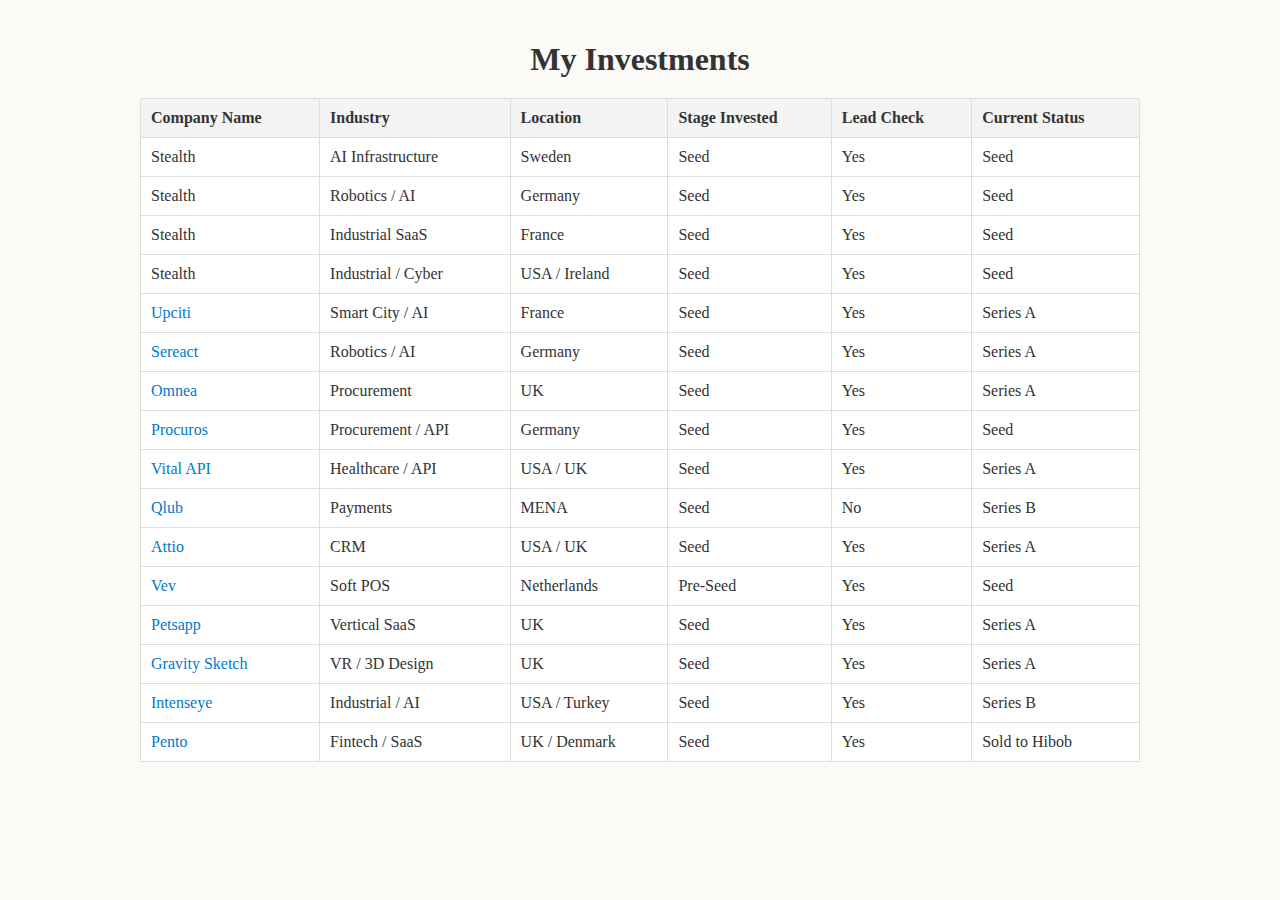
==== investments.html @ 096b0974 "adding investments page" ====
<!DOCTYPE html>
<html lang="en">
<head>
    <meta charset="UTF-8">
    <meta name="viewport" content="width=device-width, initial-scale=1.0">
    <title>Investments</title>
    <style>
        /* General styles */
        body {
            background-color: #fbfaf7;
            color: #333;
            font-family: 'Georgia', serif;
            margin: 0;
            padding: 20px;
            text-align: center;
        }

        h1 {
            font-size: 2rem;
            margin-bottom: 20px;
        }

        table {
            width: 100%;
            max-width: 1000px;
            margin: 0 auto;
            border-collapse: collapse;
            background: white;
            text-align: left;
        }

        th, td {
            padding: 10px;
            border: 1px solid #ddd;
        }

        th {
            background-color: #f4f4f4;
            font-weight: bold;
        }

        a {
            color: #007acc;
            text-decoration: none;
        }

        a:hover {
            text-decoration: underline;
        }
    </style>
</head>
<body>
    <h1>My Investments</h1>
    <table>
        <thead>
            <tr>
                <th>Company Name</th>
                <th>Industry</th>
                <th>Location</th>
                <th>Stage Invested</th>
                <th>Lead Check</th>
                <th>Current Status</th>
            </tr>
        </thead>
        <tbody>
            <tr>
                <td>Stealth</td>
                <td>AI Infrastructure</td>
                <td>Sweden</td>
                <td>Seed</td>
                <td>Yes</td>
                <td>Seed</td>
            </tr>
            <tr>
                <td>Stealth</td>
                <td>Robotics / AI</td>
                <td>Germany</td>
                <td>Seed</td>
                <td>Yes</td>
                <td>Seed</td>
            </tr>
            <tr>
                <td>Stealth</td>
                <td>Industrial SaaS</td>
                <td>France</td>
                <td>Seed</td>
                <td>Yes</td>
                <td>Seed</td>
            </tr>
            <tr>
                <td>Stealth</td>
                <td>Industrial / Cyber</td>
                <td>USA / Ireland</td>
                <td>Seed</td>
                <td>Yes</td>
                <td>Seed</td>
            </tr>
            <tr>
                <td><a href="http://www.upciti.fr" target="_blank">Upciti</a></td>
                <td>Smart City / AI</td>
                <td>France</td>
                <td>Seed</td>
                <td>Yes</td>
                <td>Series A</td>
            </tr>
            <tr>
                <td><a href="https://www.sereact.ai" target="_blank">Sereact</a></td>
                <td>Robotics / AI</td>
                <td>Germany</td>
                <td>Seed</td>
                <td>Yes</td>
                <td>Series A</td>
            </tr>
            <tr>
                <td><a href="https://www.omnea.co" target="_blank">Omnea</a></td>
                <td>Procurement</td>
                <td>UK</td>
                <td>Seed</td>
                <td>Yes</td>
                <td>Series A</td>
            </tr>
            <tr>
                <td><a href="https://www.procuros.io" target="_blank">Procuros</a></td>
                <td>Procurement / API</td>
                <td>Germany</td>
                <td>Seed</td>
                <td>Yes</td>
                <td>Seed</td>
            </tr>
            <tr>
                <td><a href="http://www.tryvital.io" target="_blank">Vital API</a></td>
                <td>Healthcare / API</td>
                <td>USA / UK</td>
                <td>Seed</td>
                <td>Yes</td>
                <td>Series A</td>
            </tr>
            <tr>
                <td><a href="https://qlub.io" target="_blank">Qlub</a></td>
                <td>Payments</td>
                <td>MENA</td>
                <td>Seed</td>
                <td>No</td>
                <td>Series B</td>
            </tr>
            <tr>
                <td><a href="http://www.attio.com" target="_blank">Attio</a></td>
                <td>CRM</td>
                <td>USA / UK</td>
                <td>Seed</td>
                <td>Yes</td>
                <td>Series A</td>
            </tr>
            <tr>
                <td><a href="http://www.vev.co" target="_blank">Vev</a></td>
                <td>Soft POS</td>
                <td>Netherlands</td>
                <td>Pre-Seed</td>
                <td>Yes</td>
                <td>Seed</td>
            </tr>
            <tr>
                <td><a href="https://www.petsapp.com" target="_blank">Petsapp</a></td>
                <td>Vertical SaaS</td>
                <td>UK</td>
                <td>Seed</td>
                <td>Yes</td>
                <td>Series A</td>
            </tr>
            <tr>
                <td><a href="https://www.gravitysketch.com" target="_blank">Gravity Sketch</a></td>
                <td>VR / 3D Design</td>
                <td>UK</td>
                <td>Seed</td>
                <td>Yes</td>
                <td>Series A</td>
            </tr>
            <tr>
                <td><a href="http://www.intenseye.com" target="_blank">Intenseye</a></td>
                <td>Industrial / AI</td>
                <td>USA / Turkey</td>
                <td>Seed</td>
                <td>Yes</td>
                <td>Series B</td>
            </tr>
            <tr>
                <td><a href="http://www.pento.io" target="_blank">Pento</a></td>
                <td>Fintech / SaaS</td>
                <td>UK / Denmark</td>
                <td>Seed</td>
                <td>Yes</td>
                <td>Sold to Hibob</td>
            </tr>
        </tbody>
    </table>
</body>
</html>
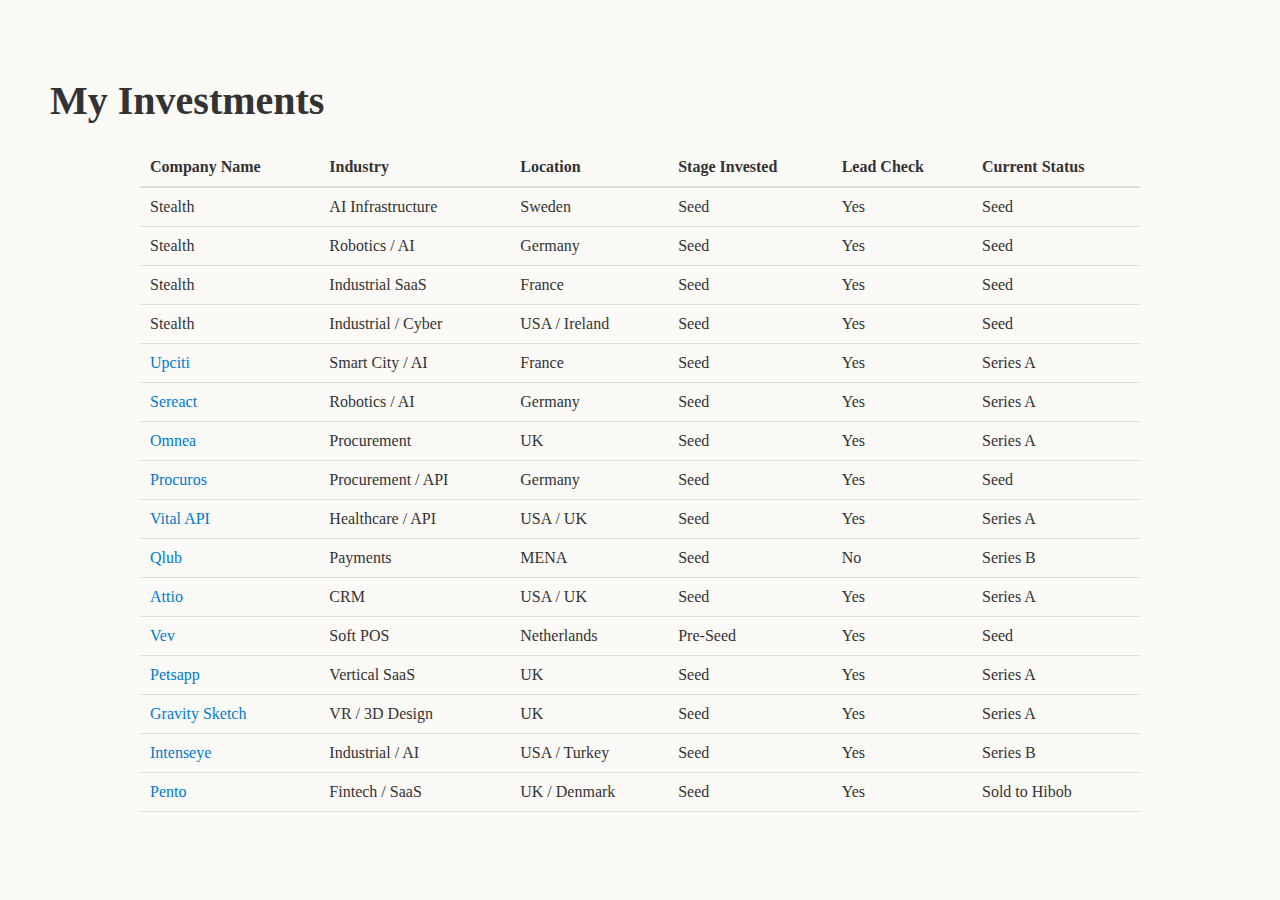
==== commit 7cbb3ddd: "aligning with new design" ====
--- a/investments.html
+++ b/investments.html
@@ -5,42 +5,42 @@
     <meta name="viewport" content="width=device-width, initial-scale=1.0">
     <title>Investments</title>
     <style>
-        /* General styles */
+        /* General styling */
         body {
-            background-color: #fbfaf7;
-            color: #333;
-            font-family: 'Georgia', serif;
+            background-color: #fbfaf7; /* Light beige background */
+            color: #333; /* Dark text */
+            font-family: 'Times New Roman', serif; /* Matching font */
             margin: 0;
-            padding: 20px;
-            text-align: center;
+            padding: 50px; /* Add padding around the content */
         }
 
         h1 {
-            font-size: 2rem;
-            margin-bottom: 20px;
+            font-size: 2.5rem;
+            margin-bottom: 1.5rem;
+            text-align: left; /* Align header text to the left */
         }
 
         table {
             width: 100%;
-            max-width: 1000px;
-            margin: 0 auto;
-            border-collapse: collapse;
-            background: white;
-            text-align: left;
+            max-width: 1000px; /* Restrict table width */
+            margin: 0 auto; /* Center the table */
+            border-collapse: collapse; /* Remove spacing between cells */
+            background-color: #fbfaf7; /* Same as the background */
         }
 
         th, td {
-            padding: 10px;
-            border: 1px solid #ddd;
+            text-align: left;
+            padding: 10px; /* Add some spacing inside cells */
+            border-bottom: 1px solid #ddd; /* Light border for rows */
         }
 
         th {
-            background-color: #f4f4f4;
-            font-weight: bold;
+            font-weight: bold; /* Bold headers */
+            border-bottom: 2px solid #ddd; /* Slightly thicker border for headers */
         }
 
         a {
-            color: #007acc;
+            color: #007acc; /* Same blue as links on the About page */
             text-decoration: none;
         }
 
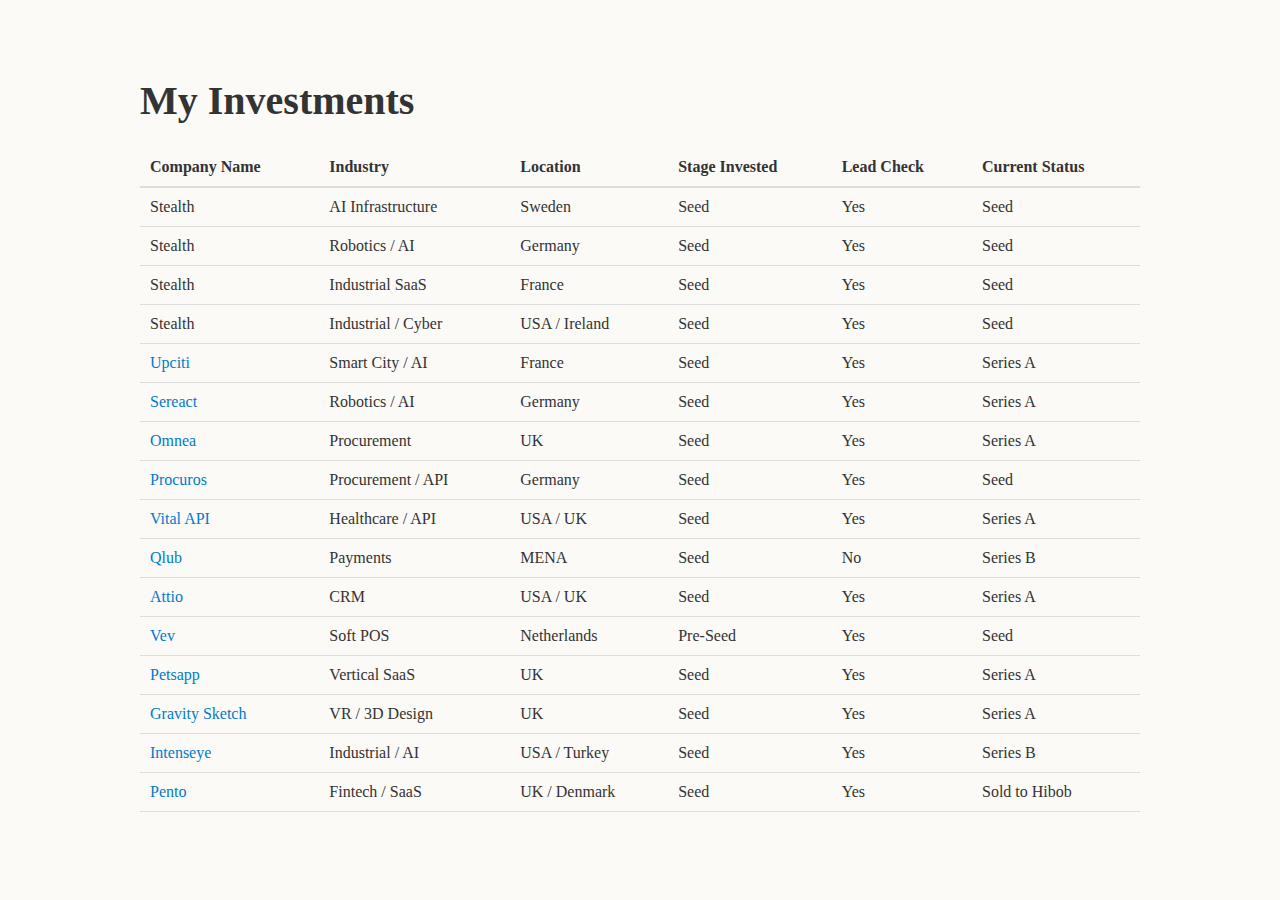
==== commit 8ae3d2fd: "new fix" ====
--- a/investments.html
+++ b/investments.html
@@ -23,7 +23,7 @@
         table {
             width: 100%;
             max-width: 1000px; /* Restrict table width */
-            margin: 0 auto; /* Center the table */
+            margin: 0; /* Remove auto-centering */
             border-collapse: collapse; /* Remove spacing between cells */
             background-color: #fbfaf7; /* Same as the background */
         }
@@ -47,151 +47,159 @@
         a:hover {
             text-decoration: underline;
         }
+
+        .content {
+            max-width: 1000px; /* Keep the content width consistent */
+            margin: 0 auto; /* Center the content within the page */
+            text-align: left; /* Align all content to the left */
+        }
     </style>
 </head>
 <body>
-    <h1>My Investments</h1>
-    <table>
-        <thead>
-            <tr>
-                <th>Company Name</th>
-                <th>Industry</th>
-                <th>Location</th>
-                <th>Stage Invested</th>
-                <th>Lead Check</th>
-                <th>Current Status</th>
-            </tr>
-        </thead>
-        <tbody>
-            <tr>
-                <td>Stealth</td>
-                <td>AI Infrastructure</td>
-                <td>Sweden</td>
-                <td>Seed</td>
-                <td>Yes</td>
-                <td>Seed</td>
-            </tr>
-            <tr>
-                <td>Stealth</td>
-                <td>Robotics / AI</td>
-                <td>Germany</td>
-                <td>Seed</td>
-                <td>Yes</td>
-                <td>Seed</td>
-            </tr>
-            <tr>
-                <td>Stealth</td>
-                <td>Industrial SaaS</td>
-                <td>France</td>
-                <td>Seed</td>
-                <td>Yes</td>
-                <td>Seed</td>
-            </tr>
-            <tr>
-                <td>Stealth</td>
-                <td>Industrial / Cyber</td>
-                <td>USA / Ireland</td>
-                <td>Seed</td>
-                <td>Yes</td>
-                <td>Seed</td>
-            </tr>
-            <tr>
-                <td><a href="http://www.upciti.fr" target="_blank">Upciti</a></td>
-                <td>Smart City / AI</td>
-                <td>France</td>
-                <td>Seed</td>
-                <td>Yes</td>
-                <td>Series A</td>
-            </tr>
-            <tr>
-                <td><a href="https://www.sereact.ai" target="_blank">Sereact</a></td>
-                <td>Robotics / AI</td>
-                <td>Germany</td>
-                <td>Seed</td>
-                <td>Yes</td>
-                <td>Series A</td>
-            </tr>
-            <tr>
-                <td><a href="https://www.omnea.co" target="_blank">Omnea</a></td>
-                <td>Procurement</td>
-                <td>UK</td>
-                <td>Seed</td>
-                <td>Yes</td>
-                <td>Series A</td>
-            </tr>
-            <tr>
-                <td><a href="https://www.procuros.io" target="_blank">Procuros</a></td>
-                <td>Procurement / API</td>
-                <td>Germany</td>
-                <td>Seed</td>
-                <td>Yes</td>
-                <td>Seed</td>
-            </tr>
-            <tr>
-                <td><a href="http://www.tryvital.io" target="_blank">Vital API</a></td>
-                <td>Healthcare / API</td>
-                <td>USA / UK</td>
-                <td>Seed</td>
-                <td>Yes</td>
-                <td>Series A</td>
-            </tr>
-            <tr>
-                <td><a href="https://qlub.io" target="_blank">Qlub</a></td>
-                <td>Payments</td>
-                <td>MENA</td>
-                <td>Seed</td>
-                <td>No</td>
-                <td>Series B</td>
-            </tr>
-            <tr>
-                <td><a href="http://www.attio.com" target="_blank">Attio</a></td>
-                <td>CRM</td>
-                <td>USA / UK</td>
-                <td>Seed</td>
-                <td>Yes</td>
-                <td>Series A</td>
-            </tr>
-            <tr>
-                <td><a href="http://www.vev.co" target="_blank">Vev</a></td>
-                <td>Soft POS</td>
-                <td>Netherlands</td>
-                <td>Pre-Seed</td>
-                <td>Yes</td>
-                <td>Seed</td>
-            </tr>
-            <tr>
-                <td><a href="https://www.petsapp.com" target="_blank">Petsapp</a></td>
-                <td>Vertical SaaS</td>
-                <td>UK</td>
-                <td>Seed</td>
-                <td>Yes</td>
-                <td>Series A</td>
-            </tr>
-            <tr>
-                <td><a href="https://www.gravitysketch.com" target="_blank">Gravity Sketch</a></td>
-                <td>VR / 3D Design</td>
-                <td>UK</td>
-                <td>Seed</td>
-                <td>Yes</td>
-                <td>Series A</td>
-            </tr>
-            <tr>
-                <td><a href="http://www.intenseye.com" target="_blank">Intenseye</a></td>
-                <td>Industrial / AI</td>
-                <td>USA / Turkey</td>
-                <td>Seed</td>
-                <td>Yes</td>
-                <td>Series B</td>
-            </tr>
-            <tr>
-                <td><a href="http://www.pento.io" target="_blank">Pento</a></td>
-                <td>Fintech / SaaS</td>
-                <td>UK / Denmark</td>
-                <td>Seed</td>
-                <td>Yes</td>
-                <td>Sold to Hibob</td>
-            </tr>
-        </tbody>
-    </table>
+    <div class="content">
+        <h1>My Investments</h1>
+        <table>
+            <thead>
+                <tr>
+                    <th>Company Name</th>
+                    <th>Industry</th>
+                    <th>Location</th>
+                    <th>Stage Invested</th>
+                    <th>Lead Check</th>
+                    <th>Current Status</th>
+                </tr>
+            </thead>
+            <tbody>
+                <tr>
+                    <td>Stealth</td>
+                    <td>AI Infrastructure</td>
+                    <td>Sweden</td>
+                    <td>Seed</td>
+                    <td>Yes</td>
+                    <td>Seed</td>
+                </tr>
+                <tr>
+                    <td>Stealth</td>
+                    <td>Robotics / AI</td>
+                    <td>Germany</td>
+                    <td>Seed</td>
+                    <td>Yes</td>
+                    <td>Seed</td>
+                </tr>
+                <tr>
+                    <td>Stealth</td>
+                    <td>Industrial SaaS</td>
+                    <td>France</td>
+                    <td>Seed</td>
+                    <td>Yes</td>
+                    <td>Seed</td>
+                </tr>
+                <tr>
+                    <td>Stealth</td>
+                    <td>Industrial / Cyber</td>
+                    <td>USA / Ireland</td>
+                    <td>Seed</td>
+                    <td>Yes</td>
+                    <td>Seed</td>
+                </tr>
+                <tr>
+                    <td><a href="http://www.upciti.fr" target="_blank">Upciti</a></td>
+                    <td>Smart City / AI</td>
+                    <td>France</td>
+                    <td>Seed</td>
+                    <td>Yes</td>
+                    <td>Series A</td>
+                </tr>
+                <tr>
+                    <td><a href="https://www.sereact.ai" target="_blank">Sereact</a></td>
+                    <td>Robotics / AI</td>
+                    <td>Germany</td>
+                    <td>Seed</td>
+                    <td>Yes</td>
+                    <td>Series A</td>
+                </tr>
+                <tr>
+                    <td><a href="https://www.omnea.co" target="_blank">Omnea</a></td>
+                    <td>Procurement</td>
+                    <td>UK</td>
+                    <td>Seed</td>
+                    <td>Yes</td>
+                    <td>Series A</td>
+                </tr>
+                <tr>
+                    <td><a href="https://www.procuros.io" target="_blank">Procuros</a></td>
+                    <td>Procurement / API</td>
+                    <td>Germany</td>
+                    <td>Seed</td>
+                    <td>Yes</td>
+                    <td>Seed</td>
+                </tr>
+                <tr>
+                    <td><a href="http://www.tryvital.io" target="_blank">Vital API</a></td>
+                    <td>Healthcare / API</td>
+                    <td>USA / UK</td>
+                    <td>Seed</td>
+                    <td>Yes</td>
+                    <td>Series A</td>
+                </tr>
+                <tr>
+                    <td><a href="https://qlub.io" target="_blank">Qlub</a></td>
+                    <td>Payments</td>
+                    <td>MENA</td>
+                    <td>Seed</td>
+                    <td>No</td>
+                    <td>Series B</td>
+                </tr>
+                <tr>
+                    <td><a href="http://www.attio.com" target="_blank">Attio</a></td>
+                    <td>CRM</td>
+                    <td>USA / UK</td>
+                    <td>Seed</td>
+                    <td>Yes</td>
+                    <td>Series A</td>
+                </tr>
+                <tr>
+                    <td><a href="http://www.vev.co" target="_blank">Vev</a></td>
+                    <td>Soft POS</td>
+                    <td>Netherlands</td>
+                    <td>Pre-Seed</td>
+                    <td>Yes</td>
+                    <td>Seed</td>
+                </tr>
+                <tr>
+                    <td><a href="https://www.petsapp.com" target="_blank">Petsapp</a></td>
+                    <td>Vertical SaaS</td>
+                    <td>UK</td>
+                    <td>Seed</td>
+                    <td>Yes</td>
+                    <td>Series A</td>
+                </tr>
+                <tr>
+                    <td><a href="https://www.gravitysketch.com" target="_blank">Gravity Sketch</a></td>
+                    <td>VR / 3D Design</td>
+                    <td>UK</td>
+                    <td>Seed</td>
+                    <td>Yes</td>
+                    <td>Series A</td>
+                </tr>
+                <tr>
+                    <td><a href="http://www.intenseye.com" target="_blank">Intenseye</a></td>
+                    <td>Industrial / AI</td>
+                    <td>USA / Turkey</td>
+                    <td>Seed</td>
+                    <td>Yes</td>
+                    <td>Series B</td>
+                </tr>
+                <tr>
+                    <td><a href="http://www.pento.io" target="_blank">Pento</a></td>
+                    <td>Fintech / SaaS</td>
+                    <td>UK / Denmark</td>
+                    <td>Seed</td>
+                    <td>Yes</td>
+                    <td>Sold to Hibob</td>
+                </tr>
+            </tbody>
+        </table>
+    </div>
 </body>
 </html>
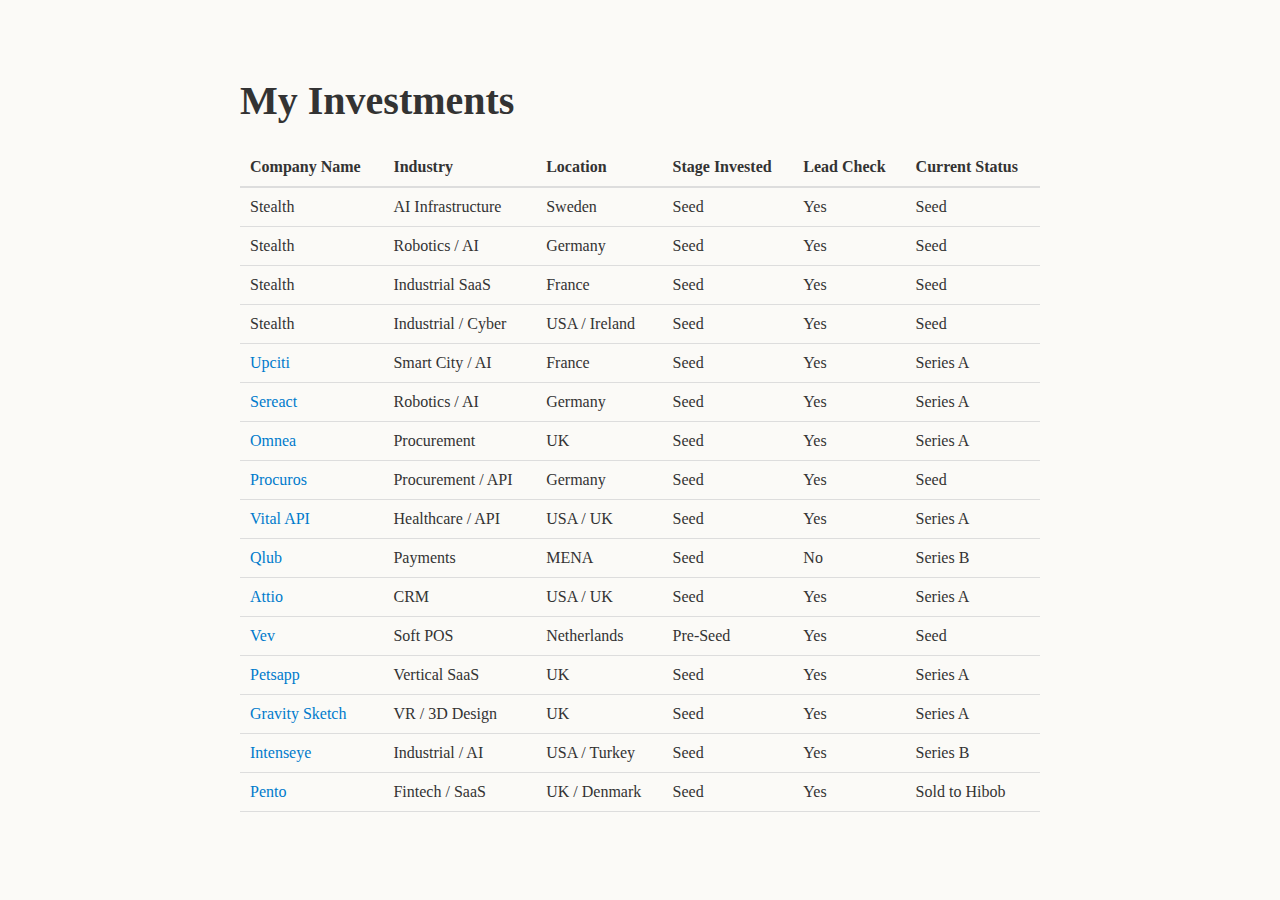
==== commit ca1c82fe: "left align fix" ====
--- a/investments.html
+++ b/investments.html
@@ -14,23 +14,26 @@
             padding: 50px; /* Add padding around the content */
         }
 
+        .container {
+            max-width: 800px; /* Match the width of the index.html layout */
+            margin: 0 auto; /* Center container within the page */
+            text-align: left; /* Align all text to the left */
+        }
+
         h1 {
             font-size: 2.5rem;
             margin-bottom: 1.5rem;
-            text-align: left; /* Align header text to the left */
         }
 
         table {
             width: 100%;
-            max-width: 1000px; /* Restrict table width */
-            margin: 0; /* Remove auto-centering */
             border-collapse: collapse; /* Remove spacing between cells */
             background-color: #fbfaf7; /* Same as the background */
         }
 
         th, td {
             text-align: left;
-            padding: 10px; /* Add some spacing inside cells */
+            padding: 10px; /* Add spacing inside cells */
             border-bottom: 1px solid #ddd; /* Light border for rows */
         }
 
@@ -47,16 +50,10 @@
         a:hover {
             text-decoration: underline;
         }
-
-        .content {
-            max-width: 1000px; /* Keep the content width consistent */
-            margin: 0 auto; /* Center the content within the page */
-            text-align: left; /* Align all content to the left */
-        }
     </style>
 </head>
 <body>
-    <div class="content">
+    <div class="container">
         <h1>My Investments</h1>
         <table>
             <thead>
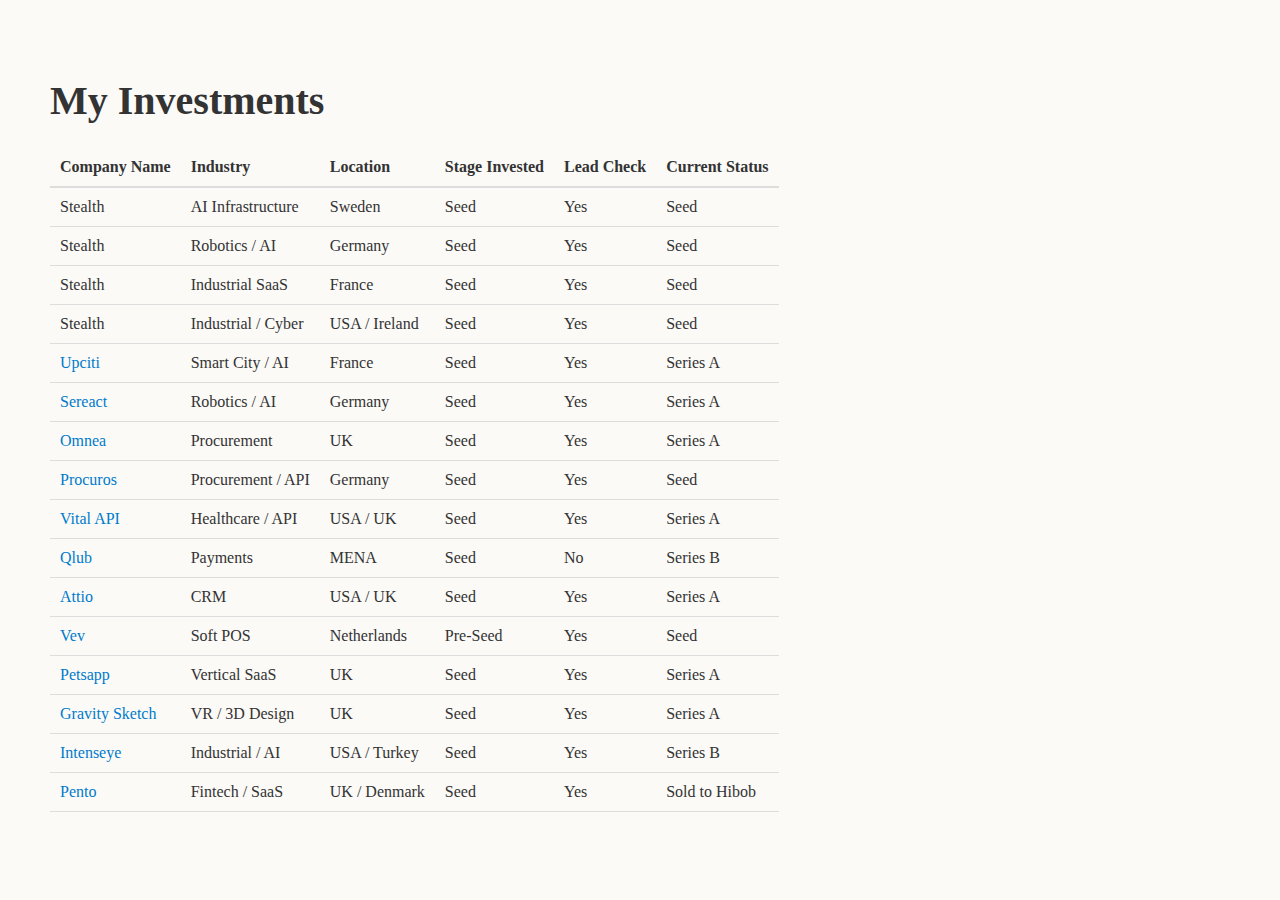
==== commit 6cf5690d: "new alignment" ====
--- a/investments.html
+++ b/investments.html
@@ -9,15 +9,19 @@
         body {
             background-color: #fbfaf7; /* Light beige background */
             color: #333; /* Dark text */
-            font-family: 'Times New Roman', serif; /* Matching font */
+            font-family: 'Times New Roman', serif; /* Match the font from index.html */
             margin: 0;
-            padding: 50px; /* Add padding around the content */
+            padding: 0;
+            display: flex;
+            justify-content: flex-start;
+            align-items: flex-start;
+            flex-direction: column; /* Stack items vertically */
+            min-height: 100vh;
         }
 
         .container {
-            max-width: 800px; /* Match the width of the index.html layout */
-            margin: 0 auto; /* Center container within the page */
-            text-align: left; /* Align all text to the left */
+            max-width: 800px; /* Match width from index.html */
+            margin: 50px; /* Consistent margin with index.html */
         }
 
         h1 {
@@ -27,7 +31,7 @@
 
         table {
             width: 100%;
-            border-collapse: collapse; /* Remove spacing between cells */
+            border-collapse: collapse; /* Remove spacing between table cells */
             background-color: #fbfaf7; /* Same as the background */
         }
 
@@ -43,7 +47,7 @@
         }
 
         a {
-            color: #007acc; /* Same blue as links on the About page */
+            color: #007acc; /* Same link color as index.html */
             text-decoration: none;
         }
 
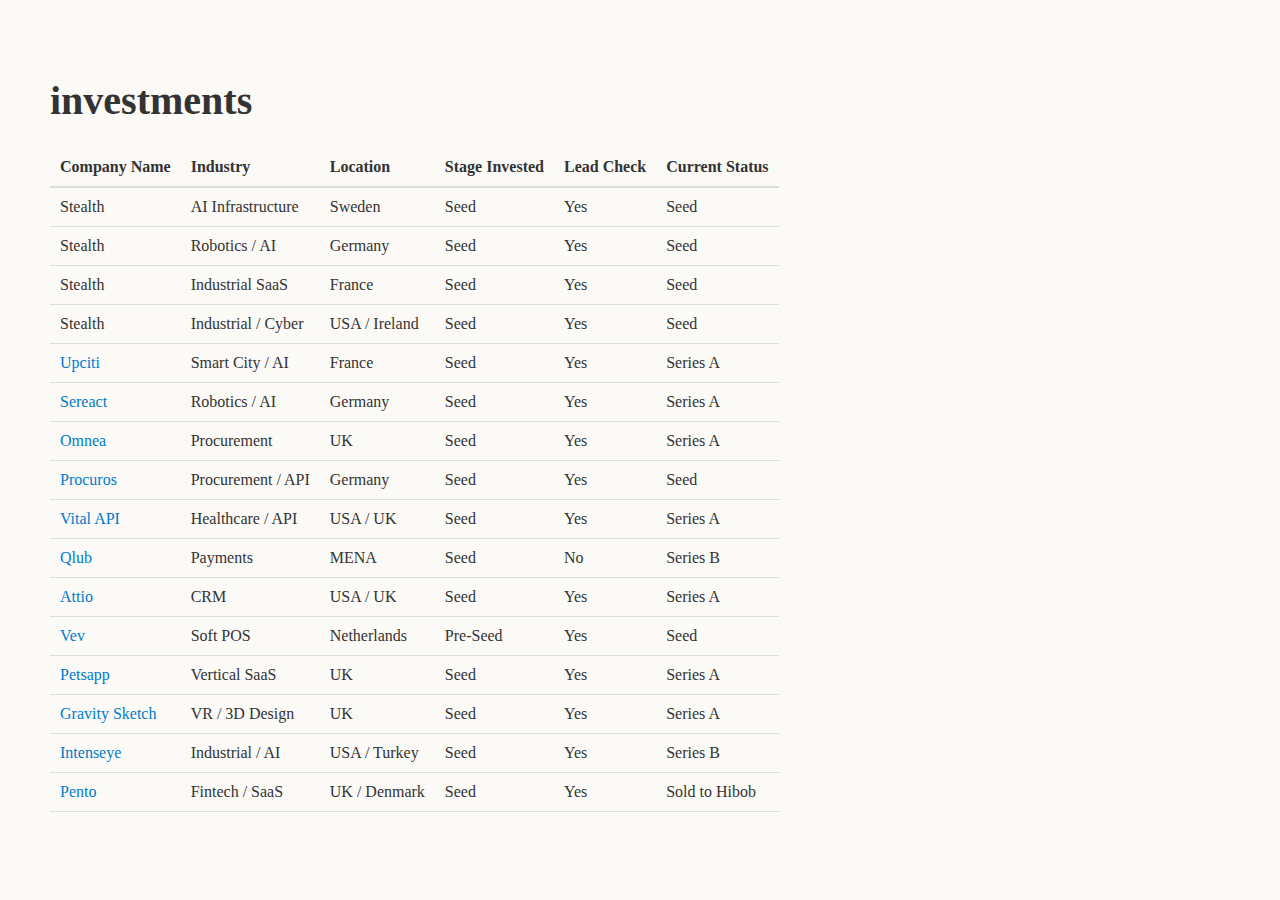
==== commit cd7c4214: "new blog" ====
--- a/investments.html
+++ b/investments.html
@@ -58,7 +58,7 @@
 </head>
 <body>
     <div class="container">
-        <h1>My Investments</h1>
+        <h1>investments</h1>
         <table>
             <thead>
                 <tr>
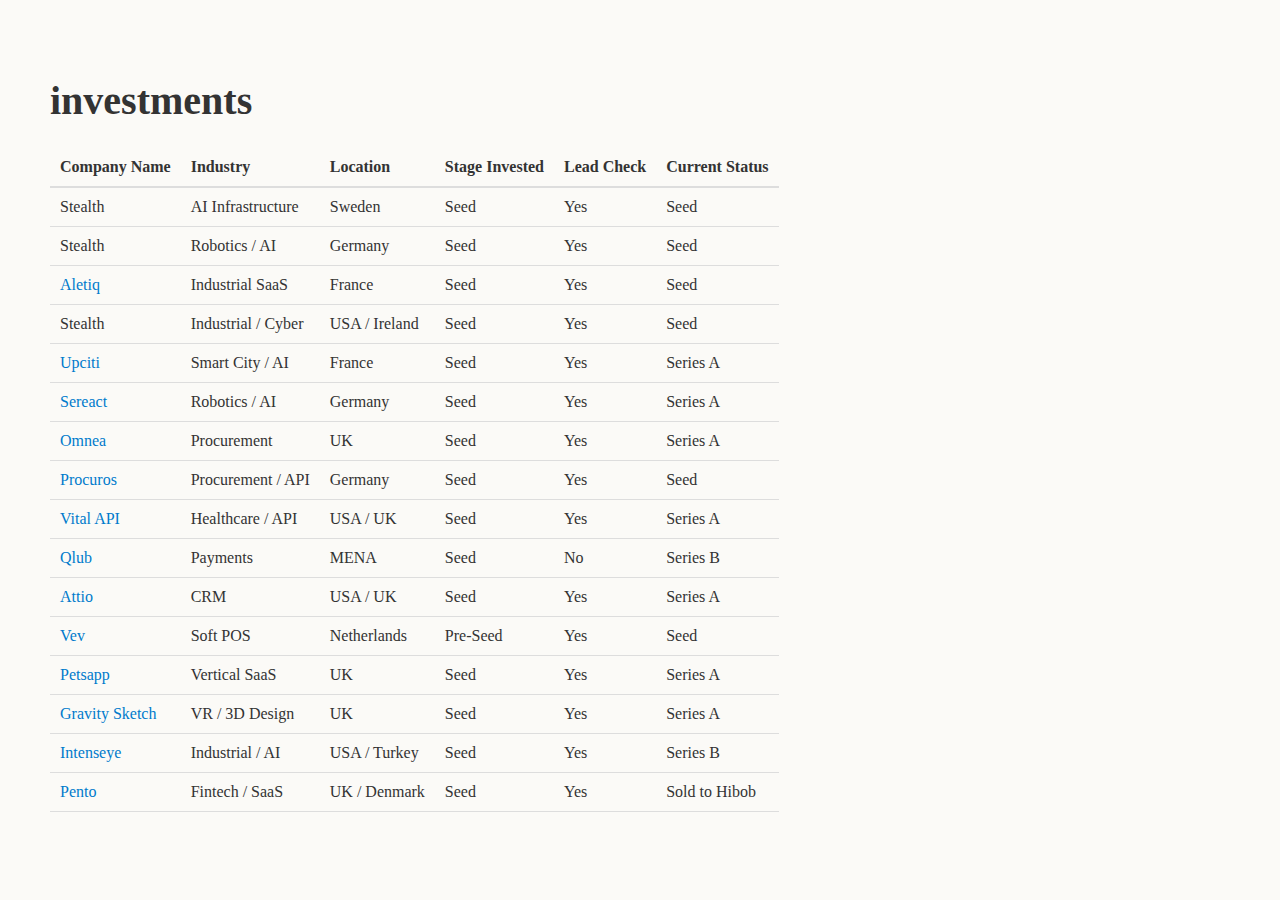
==== commit 5b1bc0e7: "investments update" ====
--- a/investments.html
+++ b/investments.html
@@ -88,7 +88,7 @@
                     <td>Seed</td>
                 </tr>
                 <tr>
-                    <td>Stealth</td>
+                    <td><a href="http://www.aletiq.com" target="_blank">Aletiq</a></td>
                     <td>Industrial SaaS</td>
                     <td>France</td>
                     <td>Seed</td>
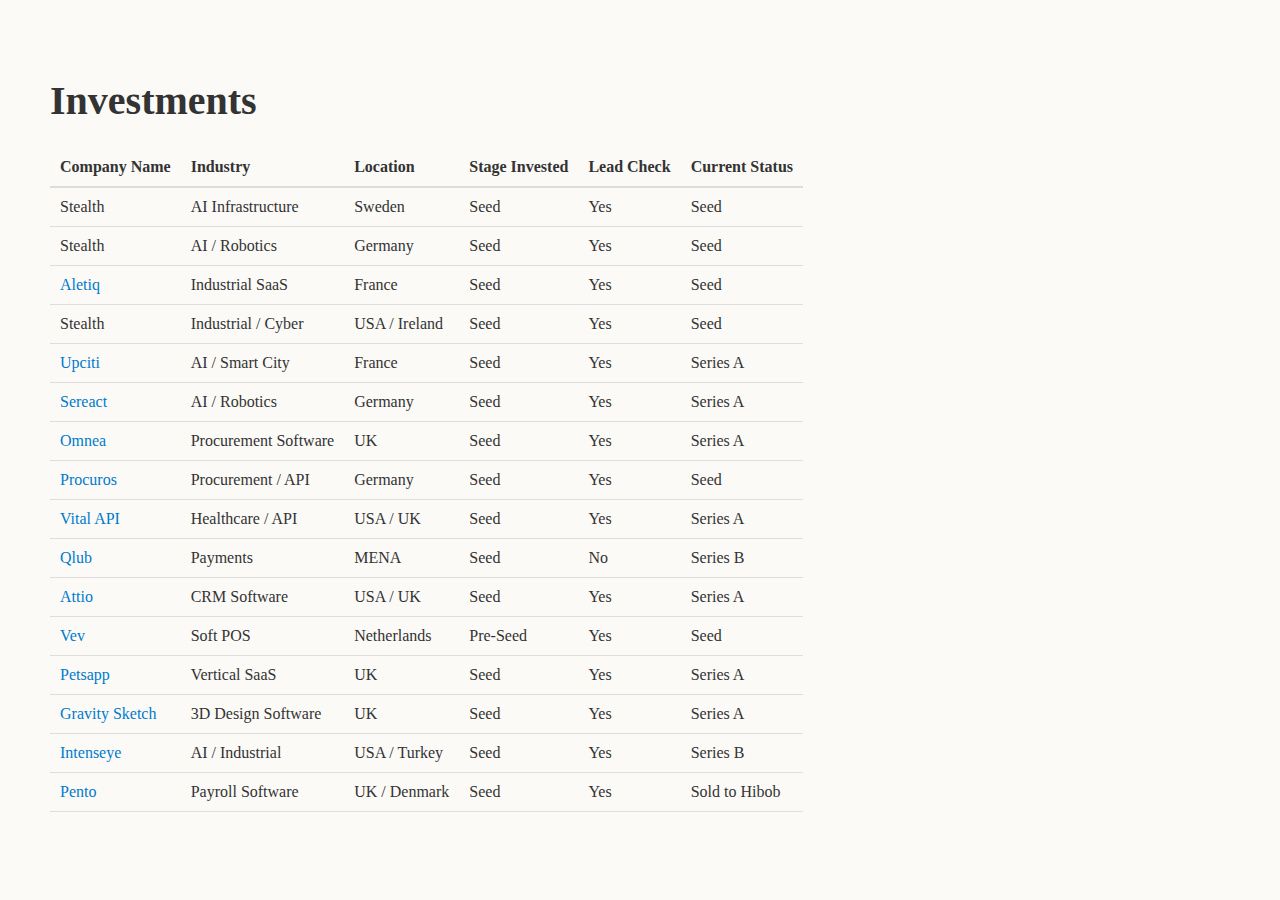
==== commit d271850f: "new copu" ====
--- a/investments.html
+++ b/investments.html
@@ -58,7 +58,7 @@
 </head>
 <body>
     <div class="container">
-        <h1>investments</h1>
+        <h1>Investments</h1>
         <table>
             <thead>
                 <tr>
@@ -81,7 +81,7 @@
                 </tr>
                 <tr>
                     <td>Stealth</td>
-                    <td>Robotics / AI</td>
+                    <td>AI / Robotics</td>
                     <td>Germany</td>
                     <td>Seed</td>
                     <td>Yes</td>
@@ -105,7 +105,7 @@
                 </tr>
                 <tr>
                     <td><a href="http://www.upciti.fr" target="_blank">Upciti</a></td>
-                    <td>Smart City / AI</td>
+                    <td>AI / Smart City</td>
                     <td>France</td>
                     <td>Seed</td>
                     <td>Yes</td>
@@ -113,7 +113,7 @@
                 </tr>
                 <tr>
                     <td><a href="https://www.sereact.ai" target="_blank">Sereact</a></td>
-                    <td>Robotics / AI</td>
+                    <td>AI / Robotics</td>
                     <td>Germany</td>
                     <td>Seed</td>
                     <td>Yes</td>
@@ -121,7 +121,7 @@
                 </tr>
                 <tr>
                     <td><a href="https://www.omnea.co" target="_blank">Omnea</a></td>
-                    <td>Procurement</td>
+                    <td>Procurement Software</td>
                     <td>UK</td>
                     <td>Seed</td>
                     <td>Yes</td>
@@ -153,7 +153,7 @@
                 </tr>
                 <tr>
                     <td><a href="http://www.attio.com" target="_blank">Attio</a></td>
-                    <td>CRM</td>
+                    <td>CRM Software</td>
                     <td>USA / UK</td>
                     <td>Seed</td>
                     <td>Yes</td>
@@ -177,7 +177,7 @@
                 </tr>
                 <tr>
                     <td><a href="https://www.gravitysketch.com" target="_blank">Gravity Sketch</a></td>
-                    <td>VR / 3D Design</td>
+                    <td>3D Design Software</td>
                     <td>UK</td>
                     <td>Seed</td>
                     <td>Yes</td>
@@ -185,7 +185,7 @@
                 </tr>
                 <tr>
                     <td><a href="http://www.intenseye.com" target="_blank">Intenseye</a></td>
-                    <td>Industrial / AI</td>
+                    <td>AI / Industrial</td>
                     <td>USA / Turkey</td>
                     <td>Seed</td>
                     <td>Yes</td>
@@ -193,7 +193,7 @@
                 </tr>
                 <tr>
                     <td><a href="http://www.pento.io" target="_blank">Pento</a></td>
-                    <td>Fintech / SaaS</td>
+                    <td>Payroll Software</td>
                     <td>UK / Denmark</td>
                     <td>Seed</td>
                     <td>Yes</td>
